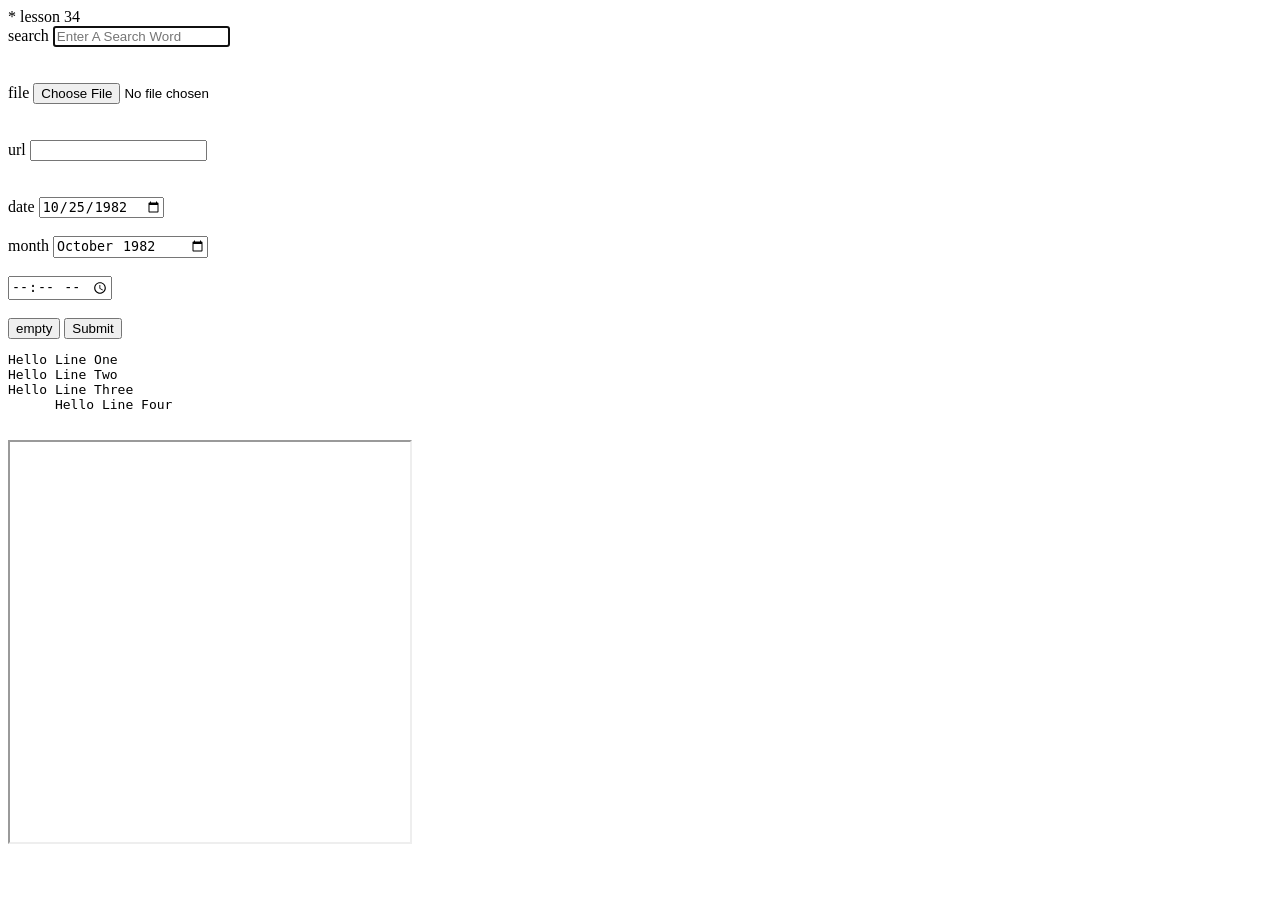
==== index.html @ 5287e123 "changing direction" ====
<!doctype html>
<html lang="en">
  <head>
    <meta name="description" content="This Is Description For My First Page" />
    <meta charset="UTF-8" />
    <meta name="viewport" content="width=device-width, initial-scale=1.0" />
    <title>Welcome to jimmy's book store</title>
    <style></style>
    <script></script>
    <link rel="stylesheet" href="" />
  </head>
  <body>
    <!-- *lesson 10
        <h1>This Is My First Page</h1>
        <p>وصف المتجر </p>
    <h2>الاقسام</h2>
        <p><b>1</b></p>
            <p>1</p>
            <hr>
            <p>2</p>
            <hr>
            <p>3</p>
            <hr>
        <p><b>2</b></p>
        <a href="https://elzero.org/html-formatting-elements/" target="_blank">ikh</a> -->
    <!--* lesson 14
      <h2>My Info</h2>
      <p>my name is <B>Jimmy</B></p>
      <p>I M <STRong>Available</STRong> For Hire</p>
      <p>My Hour Old Price Is <del>$10</del> and the new price is <mark>$30</mark></p>
      <p>visit my website this link <a target="_blank" href="https://www.google.com">Jimmy's_website</a></p>
    <hr>
    <H2>Here Is Some Clients</H2>
      <img decoding="async" src="https://placehold.co/50x50/f00/rgb(128 128 128)" alt="">
      <img decoding="async" src="https://placehold.co/50x50/00f/rgb(128 128 128)" alt="">
      <img decoding="async" src="https://placehold.co/50x50/0f0/rgb(128 128 128)" alt="">
    <HR></HR>
    <H2>My Skills</H2>
      <ul>
        <li>HTML</li>
        <li>CSS</li>
        <li>JS
          <ul>
          <li>Vuejs</li>
          <li>Reactjs</li>
          <li>Angular
            <ol>
              <li value="4">v4.0</li>
              <li>v5.0</li>
              <li>v6.0</li>
              <li>v7.0</li>
              <li>v8.0</li>
            </ol>
          </li>
          <li>svelte</li>
          </ul>
        </li>
        <li>Python</li>
      </ul> -->
    <!--*lesson 18
    <table border="1" width="100%" cellpadding="10">
      <thead>
        <tr>
          <th>group</th>
          <th>Avatar</th>
          <th>Name</th>
          <th>Email</th>
          <th>Character</th>
          <th>Profile</th>
        </tr>
      </thead>
      <tbody>
        <tr>
        <td rowspan="2">1</td>
        <td>1</td>
        <td>1</td>
        <td>1</td>
        <td>1</td>
        <td>1</td>
        </tr>
        <tr>
        <td>1</td>
        <td>1</td>
        <td>1</td>
        <td>1</td>
        <td>1</td>
        </tr>
        <tr>
        <td>1</td>
        <td>1</td>
        <td>1</td>
        <td>1</td>
        <td>1</td>
        <td>1</td>
        </tr>
      </tbody>
      <tfoot>
        <tr>
          <td colspan="5">Total members</td>
          <td>3</td>
        </tr>
      </tfoot>
    </table>
    <hr> -->
    <!--* lesson27 
    <form method="post">
      <div>
        <label>username</label>
        <p><input type="text" placeholder="Your Name" name="username"></p>
    </div>
    <hr>
    <div>
      <label>Password</label>
      <input type="password" placeholder="Your password" name="Name">
    </div>
    <hr>
    <div>
      <label>Mobile</label>
      <input type="number" placeholder="+20100 (234) 123" name="Mobile">
    </div>
    <hr>
    <div>
      <label>E-mail</label>
      <input type="email" placeholder="valid E-mail" name="E-mail">
    </div>
    <hr>
      <div>
        <label>Subject</label>
        <input type="text" placeholder="Your Subject" name="Subject">
    </div >
      <input type="submit" value="sEND">
      <INput type="reset"></INput>
      <INput type="range" name="range" min="100" max="500" step="50"></INput>
    </form> -->
    <!--* lesson 30
    <form method="post">
      <div>
        <label for="">username</label> <br>
        <input type="text" autofocus minlength="5" maxlength="20">
      </div><br>
      <div>
        <label for="">E-mail</label><br>
        <input type="text" value="o@o.com" disabled>
      </div><br>
      <div>
        <label for="">Token</label><br>
        <input type="hidden" value="b92f1fc2fce391ad7af633723afd3055">
      </div>
      <input type="submit" value="Send">
      <input type="reset">
      <div> Skills
        <div>
        <input type="checkbox" name="qq" id="22">
        <label for="22">you</label>
      </div>
      <div>
        <input type="checkbox" name="qq" id="2">
        <label for="2">you</label>
      </div>
      <div>
        <input type="checkbox" name="qq" id="42" checked>
        <label for="42">you</label>
        </div>
      </div>
      <div> jobs
        <div>
        <input type="radio" id="252" name="q" checked>
        <label for="252" name="q">you</label>
      </div>
      <div>
        <input type="radio" id="21" name="q">
        <label for="21" name="q">you</label>
      </div>
      <div>
        <input type="radio" id="422" name="q">
        <label for="422" name="q">you</label>
      </div>
      </div>
      <div>
        <label for="88">choose</label>
        <select name="choose box" id="88">
          <optgroup label="fiction">
            <option value="hj">1</option>
            <option value="hd">2</option>
            <option value="dj">3</option>
          </optgroup>
        </select>
      </div> 
    </form> -->
    * lesson 34
    <form method="post" target="_blank" novalidate>
      <div>
        <label for="">search</label>
        <input type="search" placeholder="Enter A Search Word" autofocus />
      </div>
      <br /><br />
      <div>
        <label for="">file</label>
        <input type="file" />
      </div>
      <br /><br />
      <div>
        <label for="">url</label>
        <input type="url" required />
      </div>
      <br /><br />
      <label for="date">date</label>
      <input id="date" type="date" value="1982-10-25" />
      <br /><br />
      <label for="month">month</label>
      <input type="month" id="month" value="1982-10" />
      <br /><br />
      <input type="time" />
      <br /><br />
      <input type="reset" value="empty" />
      <input type="submit" />
    </form>
    <pre>
Hello Line One
Hello Line Two
Hello Line Three
      Hello Line Four
    </pre>
    <iframe
      src="https://elzero.org/html-assignments-lesson-from-31-to-34/"
      width="400px"
      height="400px"
    ></iframe>
  </body>
</html>
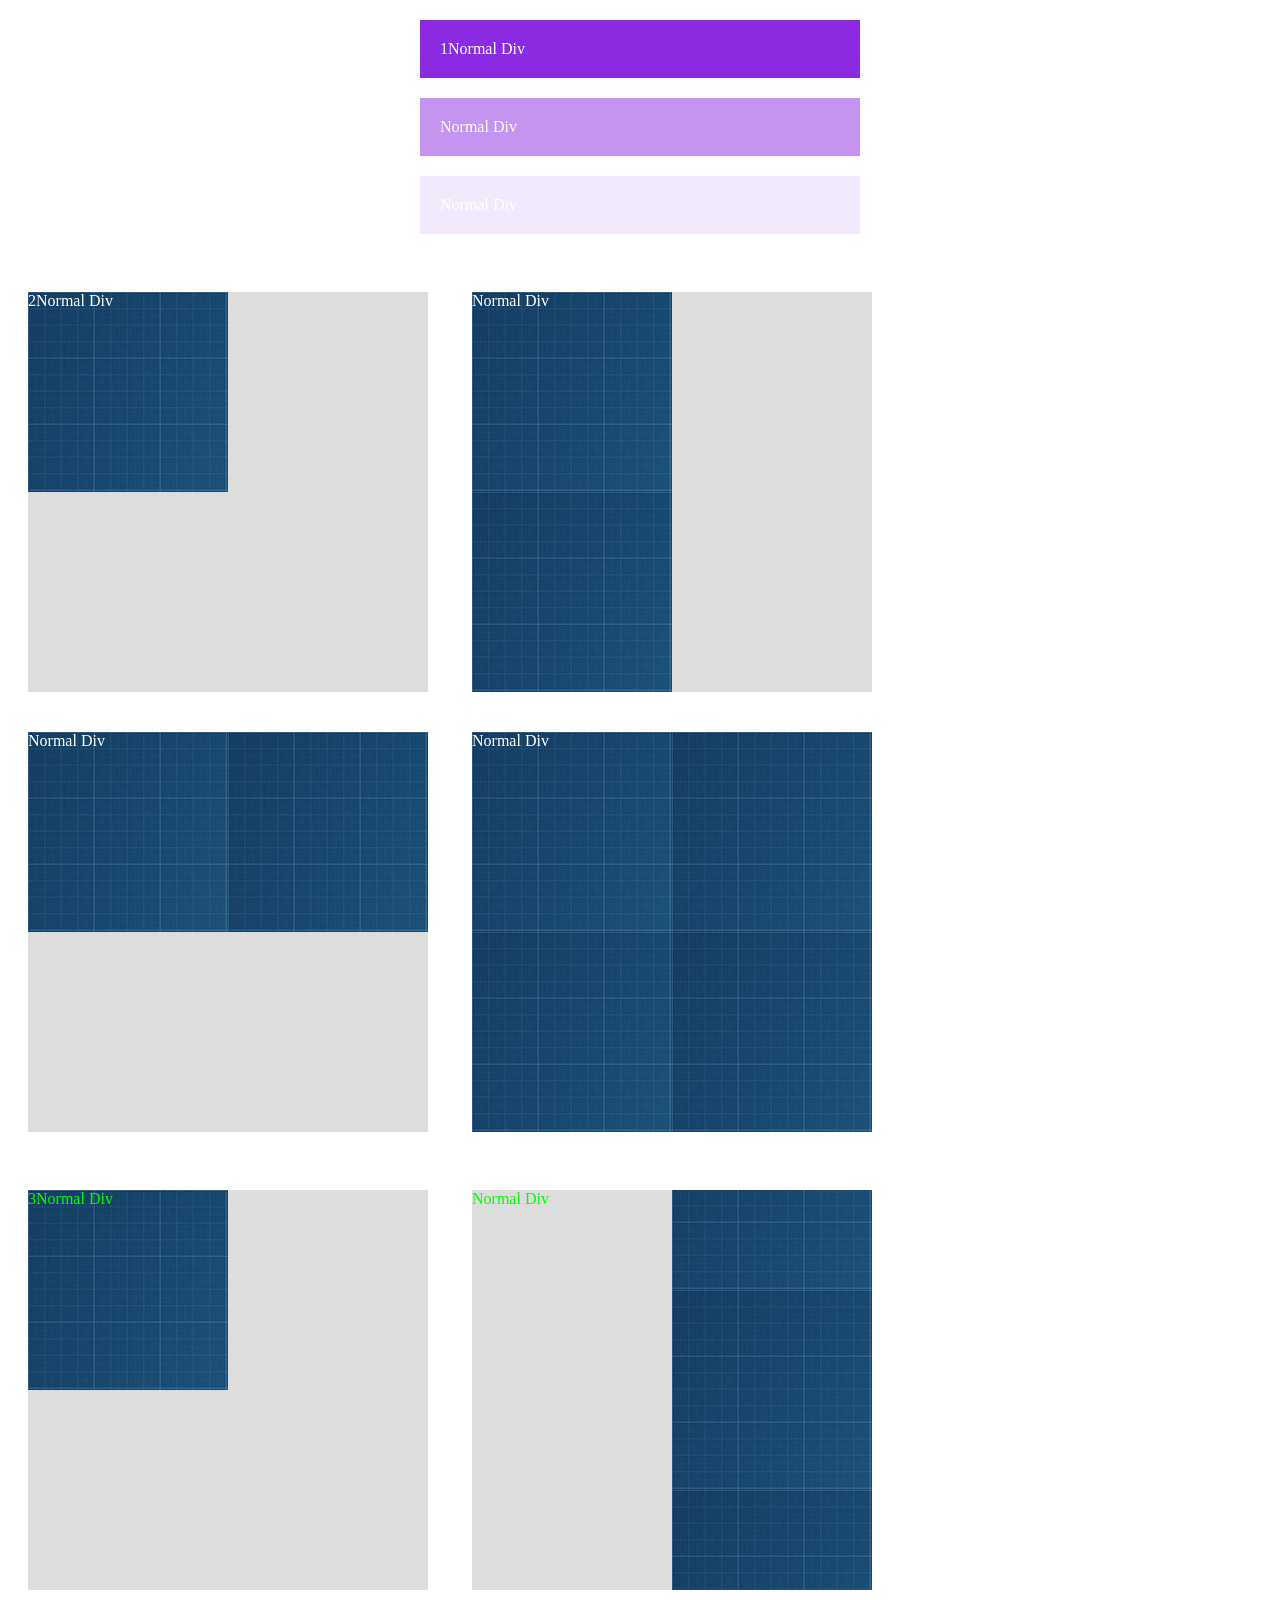
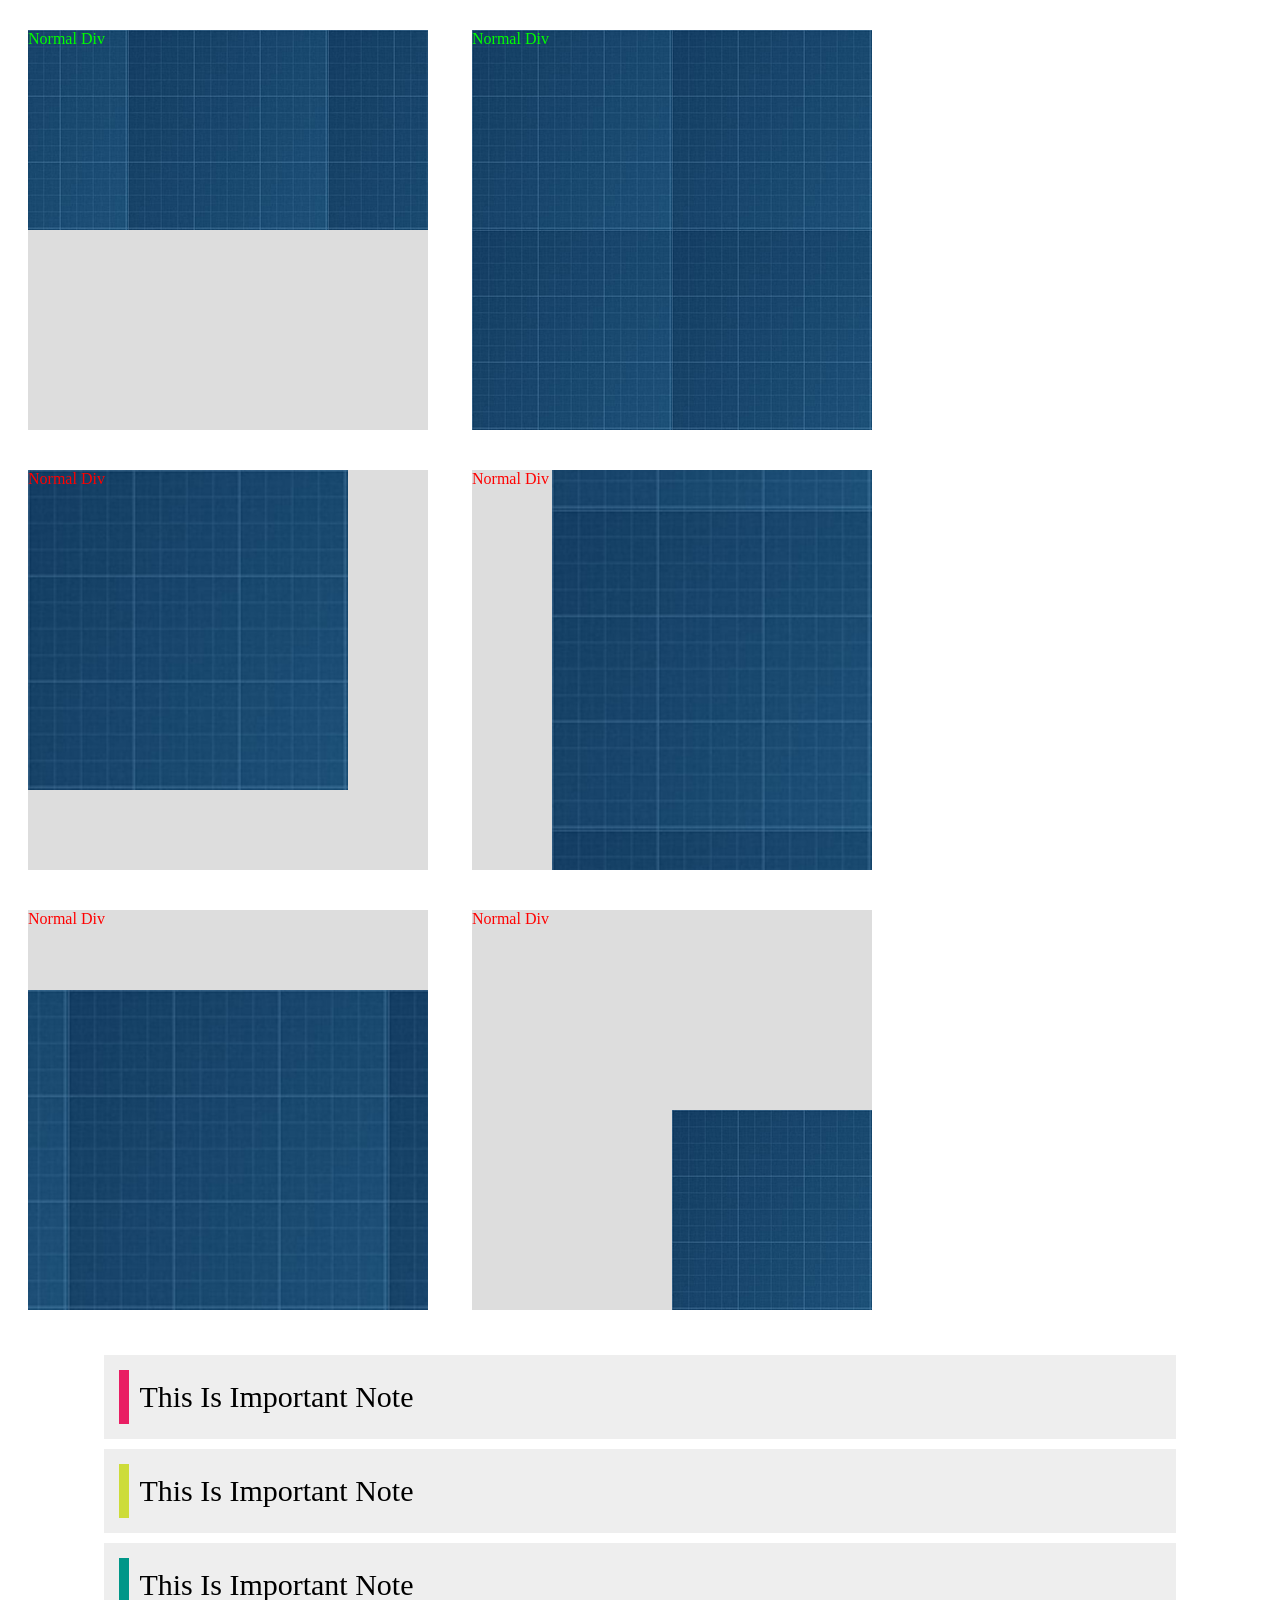
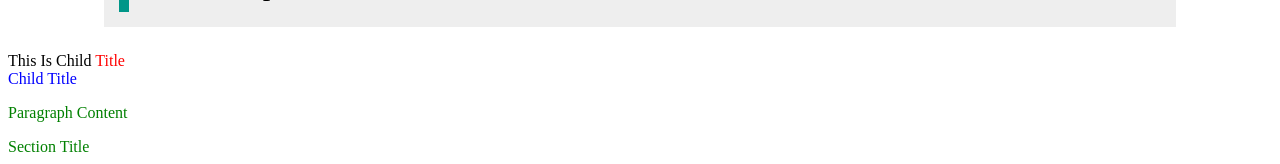
==== commit f491b55b: "lesson 1 ~16 done" ====
--- a/index.html
+++ b/index.html
@@ -7,10 +7,42 @@
     <title>Welcome to jimmy's book store</title>
     <style></style>
     <script></script>
-    <link rel="stylesheet" href="" />
+    <link rel="stylesheet" href="css/master.css" />
   </head>
   <body>
-    <!-- *lesson 10
+    <div class="assign-1-shape-1">1Normal Div</div>
+    <div class="assign-1-shape-2">Normal Div</div>
+    <div class="assign-1-shape-3">Normal Div</div>
+    <br />
+    <div class="assign-2">
+      <div class="assign-2-shape-1">2Normal Div</div>
+      <div class="assign-2-shape-2">Normal Div</div>
+      <div class="assign-2-shape-3">Normal Div</div>
+      <div class="assign-2-shape-4">Normal Div</div>
+    </div>
+    <br />
+    <div class="assign-3-shape-1">3Normal Div</div>
+    <div class="assign-3-shape-2">Normal Div</div>
+    <div class="assign-3-shape-3">Normal Div</div>
+    <div class="assign-3-shape-4">Normal Div</div>
+    <br />
+    <div class="assign-4-shape-1">Normal Div</div>
+    <div class="assign-4-shape-2">Normal Div</div>
+    <div class="assign-4-shape-3">Normal Div</div>
+    <div class="assign-4-shape-4">Normal Div</div>
+    <br />
+    <div class="element-1">This Is Important Note</div>
+    <div class="element-2">This Is Important Note</div>
+    <div class="element-3">This Is Important Note</div>
+    <div class="parent">
+      <div class="child">This Is Child <span class="title">Title</span></div>
+      <span class="title">Child Title</span>
+      <p>Paragraph Content</p>
+    </div>
+    <div class="title">Section Title</div>
+  </body>
+</html>
+<!-- *lesson 10
         <h1>This Is My First Page</h1>
         <p>وصف المتجر </p>
     <h2>الاقسام</h2>
@@ -23,7 +55,7 @@
             <hr>
         <p><b>2</b></p>
         <a href="https://elzero.org/html-formatting-elements/" target="_blank">ikh</a> -->
-    <!--* lesson 14
+<!--* lesson 14
       <h2>My Info</h2>
       <p>my name is <B>Jimmy</B></p>
       <p>I M <STRong>Available</STRong> For Hire</p>
@@ -42,7 +74,7 @@
         <li>JS
           <ul>
           <li>Vuejs</li>
-          <li>Reactjs</li>
+          <li>React.js</li>
           <li>Angular
             <ol>
               <li value="4">v4.0</li>
@@ -57,7 +89,7 @@
         </li>
         <li>Python</li>
       </ul> -->
-    <!--*lesson 18
+<!--*lesson 18
     <table border="1" width="100%" cellpadding="10">
       <thead>
         <tr>
@@ -102,7 +134,7 @@
       </tfoot>
     </table>
     <hr> -->
-    <!--* lesson27 
+<!--* lesson27 
     <form method="post">
       <div>
         <label>username</label>
@@ -132,7 +164,7 @@
       <INput type="reset"></INput>
       <INput type="range" name="range" min="100" max="500" step="50"></INput>
     </form> -->
-    <!--* lesson 30
+<!--* lesson 30
     <form method="post">
       <div>
         <label for="">username</label> <br>
@@ -187,7 +219,7 @@
         </select>
       </div> 
     </form> -->
-    * lesson 34
+<!-- * lesson 34
     <form method="post" target="_blank" novalidate>
       <div>
         <label for="">search</label>
@@ -225,6 +257,4 @@
       src="https://elzero.org/html-assignments-lesson-from-31-to-34/"
       width="400px"
       height="400px"
-    ></iframe>
-  </body>
-</html>
+    ></iframe>-->
--- a/css/master.css
+++ b/css/master.css
@@ -0,0 +1,197 @@
+.assign-1-shape-1 {
+  background-color: #8a2be2;
+      width: 400px;
+    margin: 20px auto;
+    padding: 20px;
+    color: #fff;
+
+
+}
+.assign-1-shape-2 {
+    width: 400px;
+    margin: 20px auto;
+    padding: 20px;
+    color: #fff;
+    background-color: #892be280;
+}
+
+.assign-1-shape-3 {
+        width: 400px;
+    margin: 20px auto;
+    padding: 20px;
+    color: #fff;
+    background-color: hsl(270.82deg 75.93% 52.75% / 10%);
+
+}
+.assign-2 {
+    color: #fff;
+}
+.assign-2-shape-1 {
+    margin: 20px;
+    width: 400px;
+    height: 400px;
+    background-color: #ddd;
+    background-repeat: no-repeat;
+    background-image: url("/pics/css-assignment-5-8.png");
+    display: inline-block;
+}
+.assign-2-shape-2 {
+    margin: 20px;
+    width: 400px;
+    height: 400px;
+    background-color: #ddd;
+    background-repeat: repeat-y;
+    background-image: url("/pics/css-assignment-5-8.png");
+    display: inline-block;
+}
+.assign-2-shape-3 {
+    margin: 20px;
+    width: 400px;
+    height: 400px;
+    background-color: #ddd;
+    background-repeat: repeat-x;
+    background-image: url("/pics/css-assignment-5-8.png");
+    display: inline-block;
+    
+}
+.assign-2-shape-4 {
+    margin: 20px;
+    width: 400px;
+    height: 400px;
+    background-color: #ddd;
+    background-image: url("/pics/css-assignment-5-8.png");
+    display: inline-block;
+}
+.assign-3-shape-1 {
+    color: rgb(0, 256, 0);
+    margin: 20px;
+    width: 400px;
+    height: 400px;
+    background-color: #ddd;
+    background-repeat: no-repeat;
+    background-image: url("/pics/css-assignment-5-8.png");
+    display: inline-block;
+}
+.assign-3-shape-2 {
+    color: rgb(0, 256, 0);
+    margin: 20px;
+    width: 400px;
+    height: 400px;
+    background-color: #ddd;
+    background-position: right;
+    background-repeat: repeat-y;
+    background-image: url("/pics/css-assignment-5-8.png");
+    display: inline-block;
+}
+.assign-3-shape-3 {
+    color: rgb(0, 256, 0);
+    margin: 20px;
+    width: 400px;
+    height: 400px;
+    background-color: #ddd;
+    background-position: top;
+    background-repeat: repeat-x;
+    background-image: url("/pics/css-assignment-5-8.png");
+    display: inline-block;
+    
+}
+.assign-3-shape-4 {
+    color: rgb(0, 299, 0);
+    margin: 20px;
+    width: 400px;
+    height: 400px;
+    background-color: #ddd;
+    background-image: url("/pics/css-assignment-5-8.png");
+    display: inline-block;
+}
+.assign-4-shape-1 {
+    color: red;
+    margin: 20px;
+    width: 400px;
+    height: 400px;
+    background-color: #ddd;
+    background-size: 80%;
+    background-repeat: no-repeat;
+    background-image: url("/pics/css-assignment-5-8.png");
+    display: inline-block;
+}
+.assign-4-shape-2 {
+    color: red;
+    margin: 20px;
+    width: 400px;
+    height: 400px;
+    background-position: right;
+    background-size: 80% ;
+    background-color: #ddd;
+    background-repeat: repeat-y;
+    background-image: url("/pics/css-assignment-5-8.png");
+    display: inline-block;
+}
+.assign-4-shape-3 {
+    color: red;
+    margin: 20px;
+    width: 400px;
+    height: 400px;
+    background-color: #ddd;
+    background-position: bottom;
+    background-size: 80%;
+    background-repeat: repeat-x;
+    background-image: url("/pics/css-assignment-5-8.png");
+    display: inline-block;
+    
+}
+.assign-4-shape-4 {
+    display: inline-block;
+    color: red;
+    margin: 20px;
+    width: 400px;
+    height: 400px;
+    background-position: right bottom;
+    background-repeat: no-repeat;
+    background-color: #ddd;
+    background-image: url("/pics/css-assignment-5-8.png");
+}
+.element-1 {
+display: block;
+width: 80%;
+padding: 10px; 
+margin: 40px auto;
+background-color: #eee;
+border-left: 10px #e91e63 solid;
+outline: 15px #eee solid;
+font-size: 30px;
+}
+.element-2 {
+display: block;
+width: 80%;
+padding: 10px; 
+margin: 40px auto;
+background-color: #eee;
+border-left: 10px #cddc39 solid;
+outline: 15px #eee solid;
+font-size: 30px;
+visibility: visible;
+}
+.element-3 {
+display: block;
+width: 80%;
+padding: 10px; 
+margin: 40px auto;
+background-color: #eee;
+border-left: 10px #009688 solid;
+outline: 15px #eee solid;
+font-size: 30px;
+}
+
+.parent .child span {
+    color: red;
+}
+.parent span {
+    color: blue;
+}
+.parent p {
+    color: green;
+}
+.title {
+    color: green;
+}
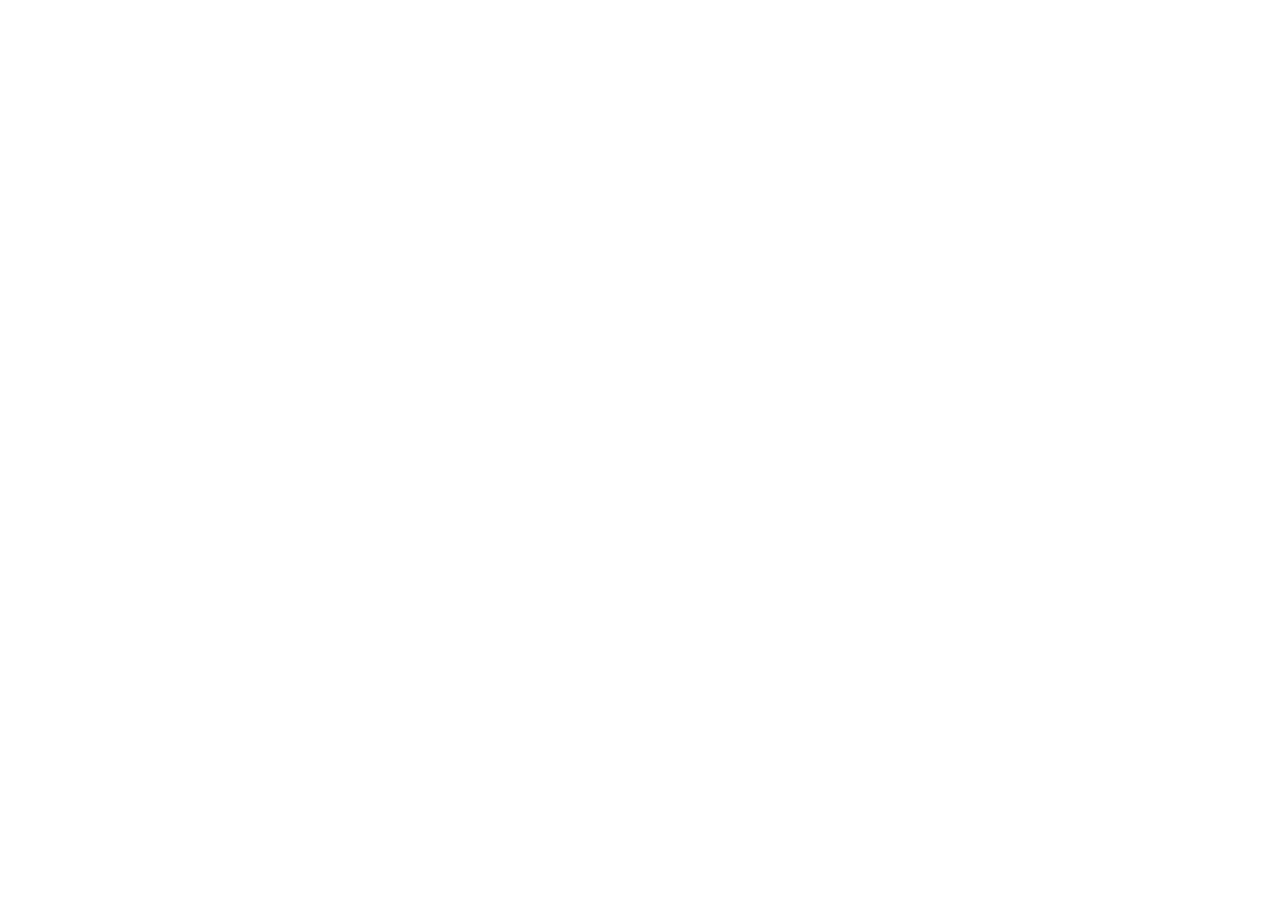
==== commit 81c6daab: "modified lesson 17~21 done" ====
--- a/index.html
+++ b/index.html
@@ -10,7 +10,7 @@
     <link rel="stylesheet" href="css/master.css" />
   </head>
   <body>
-    <div class="assign-1-shape-1">1Normal Div</div>
+    <!-- <div class="assign-1-shape-1">1Normal Div</div>
     <div class="assign-1-shape-2">Normal Div</div>
     <div class="assign-1-shape-3">Normal Div</div>
     <br />
@@ -39,7 +39,19 @@
       <span class="title">Child Title</span>
       <p>Paragraph Content</p>
     </div>
-    <div class="title">Section Title</div>
+    <div class="title">Section Title</div> -->
+    <!-- * lesson 21 
+    <div class="text-shadow">text-shadow</div>
+    <p class="one20">elzero Web school</p>
+    <p class="two20">elzero Web school</p>
+    <p class="three20">elzero Web school</p>
+    <div class="lorem">
+      Lorem ipsum dolor sit amet consectetur, adipisicing elit.
+      Ea itaque fugit vitae incidunt quis dolores? Id alias
+      eveniet sequi perspiciatis iusto impedit,
+      accusamus maxime reprehenderit blanditiis adipisci sapiente hic velit.
+    </div>
+    <a href="https://elzero.org" class="link-allin">elzero</a> -->
   </body>
 </html>
 <!-- *lesson 10
--- a/css/master.css
+++ b/css/master.css
@@ -1,3 +1,6 @@
+body {
+    font-family: Arial, Helvetica, sans-serif;
+}
 .assign-1-shape-1 {
   background-color: #8a2be2;
       width: 400px;
@@ -32,7 +35,7 @@
     height: 400px;
     background-color: #ddd;
     background-repeat: no-repeat;
-    background-image: url("/pics/css-assignment-5-8.png");
+    background-image: url("../pics/css-assignment-5-8.png");
     display: inline-block;
 }
 .assign-2-shape-2 {
@@ -41,7 +44,7 @@
     height: 400px;
     background-color: #ddd;
     background-repeat: repeat-y;
-    background-image: url("/pics/css-assignment-5-8.png");
+    background-image: url("../pics/css-assignment-5-8.png");
     display: inline-block;
 }
 .assign-2-shape-3 {
@@ -50,7 +53,7 @@
     height: 400px;
     background-color: #ddd;
     background-repeat: repeat-x;
-    background-image: url("/pics/css-assignment-5-8.png");
+    background-image: url("../pics/css-assignment-5-8.png");
     display: inline-block;
     
 }
@@ -59,28 +62,28 @@
     width: 400px;
     height: 400px;
     background-color: #ddd;
-    background-image: url("/pics/css-assignment-5-8.png");
+    background-image: url("../pics/css-assignment-5-8.png");
     display: inline-block;
 }
 .assign-3-shape-1 {
-    color: rgb(0, 256, 0);
-    margin: 20px;
-    width: 400px;
-    height: 400px;
-    background-color: #ddd;
-    background-repeat: no-repeat;
-    background-image: url("/pics/css-assignment-5-8.png");
+    color: rgb(0, 255, 0);
+    margin: 20px;
+    width: 400px;
+    height: 400px;
+    background-color: #ddd;
+    background-repeat: no-repeat;
+    background-image: url("../pics/css-assignment-5-8.png");
     display: inline-block;
 }
 .assign-3-shape-2 {
-    color: rgb(0, 256, 0);
+    color: rgb(0, 255, 0);
     margin: 20px;
     width: 400px;
     height: 400px;
     background-color: #ddd;
     background-position: right;
     background-repeat: repeat-y;
-    background-image: url("/pics/css-assignment-5-8.png");
+    background-image: url("../pics/css-assignment-5-8.png");
     display: inline-block;
 }
 .assign-3-shape-3 {
@@ -91,17 +94,17 @@
     background-color: #ddd;
     background-position: top;
     background-repeat: repeat-x;
-    background-image: url("/pics/css-assignment-5-8.png");
+    background-image: url("../pics/css-assignment-5-8.png");
     display: inline-block;
     
 }
 .assign-3-shape-4 {
-    color: rgb(0, 299, 0);
-    margin: 20px;
-    width: 400px;
-    height: 400px;
-    background-color: #ddd;
-    background-image: url("/pics/css-assignment-5-8.png");
+    color: rgb(0, 255, 0);
+    margin: 20px;
+    width: 400px;
+    height: 400px;
+    background-color: #ddd;
+    background-image: url("../pics/css-assignment-5-8.png");
     display: inline-block;
 }
 .assign-4-shape-1 {
@@ -112,7 +115,7 @@
     background-color: #ddd;
     background-size: 80%;
     background-repeat: no-repeat;
-    background-image: url("/pics/css-assignment-5-8.png");
+    background-image: url("../pics/css-assignment-5-8.png");
     display: inline-block;
 }
 .assign-4-shape-2 {
@@ -124,7 +127,7 @@
     background-size: 80% ;
     background-color: #ddd;
     background-repeat: repeat-y;
-    background-image: url("/pics/css-assignment-5-8.png");
+    background-image: url("../pics/css-assignment-5-8.png");
     display: inline-block;
 }
 .assign-4-shape-3 {
@@ -136,7 +139,7 @@
     background-position: bottom;
     background-size: 80%;
     background-repeat: repeat-x;
-    background-image: url("/pics/css-assignment-5-8.png");
+    background-image: url("../pics/css-assignment-5-8.png");
     display: inline-block;
     
 }
@@ -149,7 +152,7 @@
     background-position: right bottom;
     background-repeat: no-repeat;
     background-color: #ddd;
-    background-image: url("/pics/css-assignment-5-8.png");
+    background-image: url("../pics/css-assignment-5-8.png");
 }
 .element-1 {
 display: block;
@@ -194,4 +197,52 @@
 }
 .title {
     color: green;
-}+}
+.text-shadow {
+    color: black;
+    text-align: center;
+    font-size: 50px;
+    text-transform: capitalize;
+    background-color: #efefef;
+    text-shadow: 1px 1px rgb(244 67 54),2px 2px rgb(33 150 243),3px 3px rgb(156 39 176);
+}
+.one20,
+.two20,
+.three20 {
+    text-align: center;
+}
+.one20 {
+    text-transform: uppercase;
+}
+.two20 {
+    text-transform: capitalize;
+}
+
+.three20 {
+    text-transform: lowercase;
+}
+.lorem {
+    padding: 20px;
+    margin: auto;
+    background-color: #eee;
+    width: 400px;
+    white-space: nowrap;
+    text-overflow: ellipsis;
+    overflow: hidden;
+}
+.lorem:hover {
+    overflow: visible;
+}
+.link-allin {
+    display: block;
+    margin: 20px auto auto;
+    text-align: center;
+    text-decoration: none;
+    text-transform: capitalize;
+    background-color: #009688;
+    width: 94px;
+    height: 50px;
+    line-height: 3;
+    border-bottom: 5px solid#00514a;
+    color: #fff;
+}
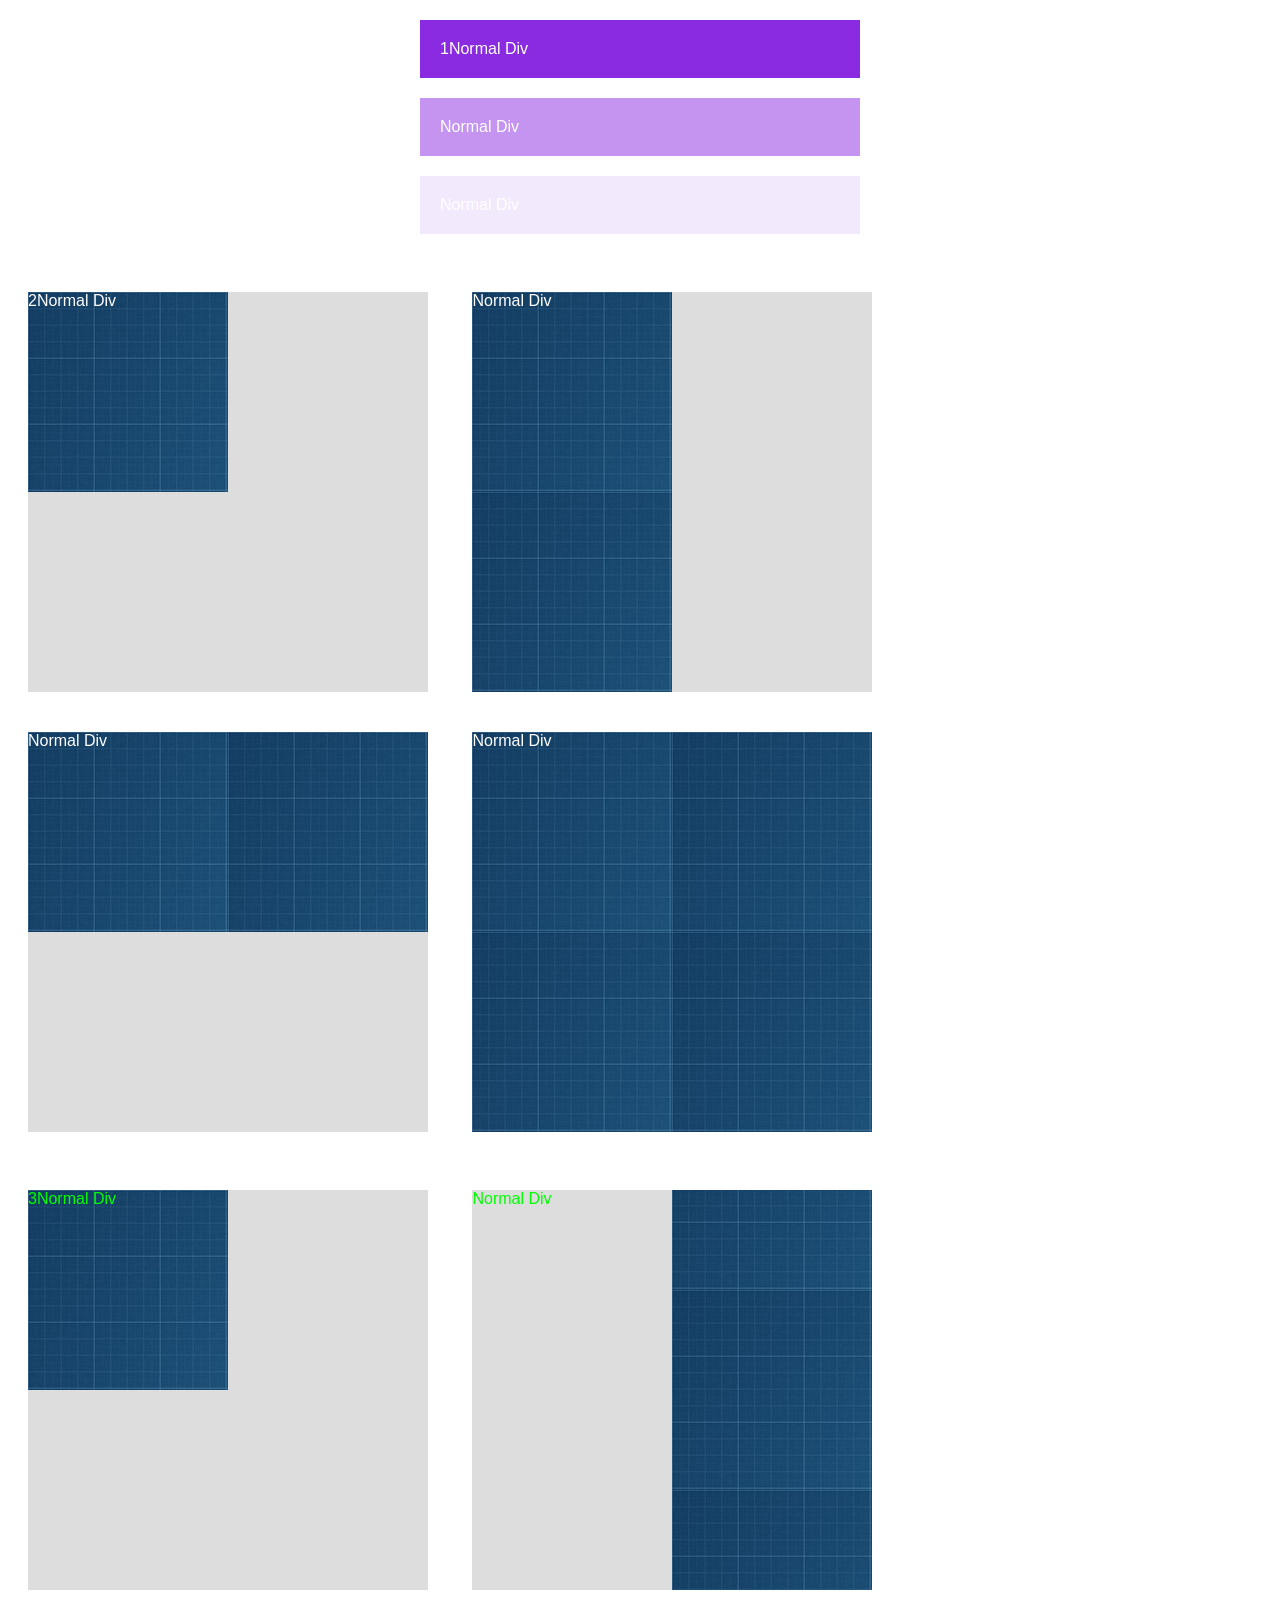
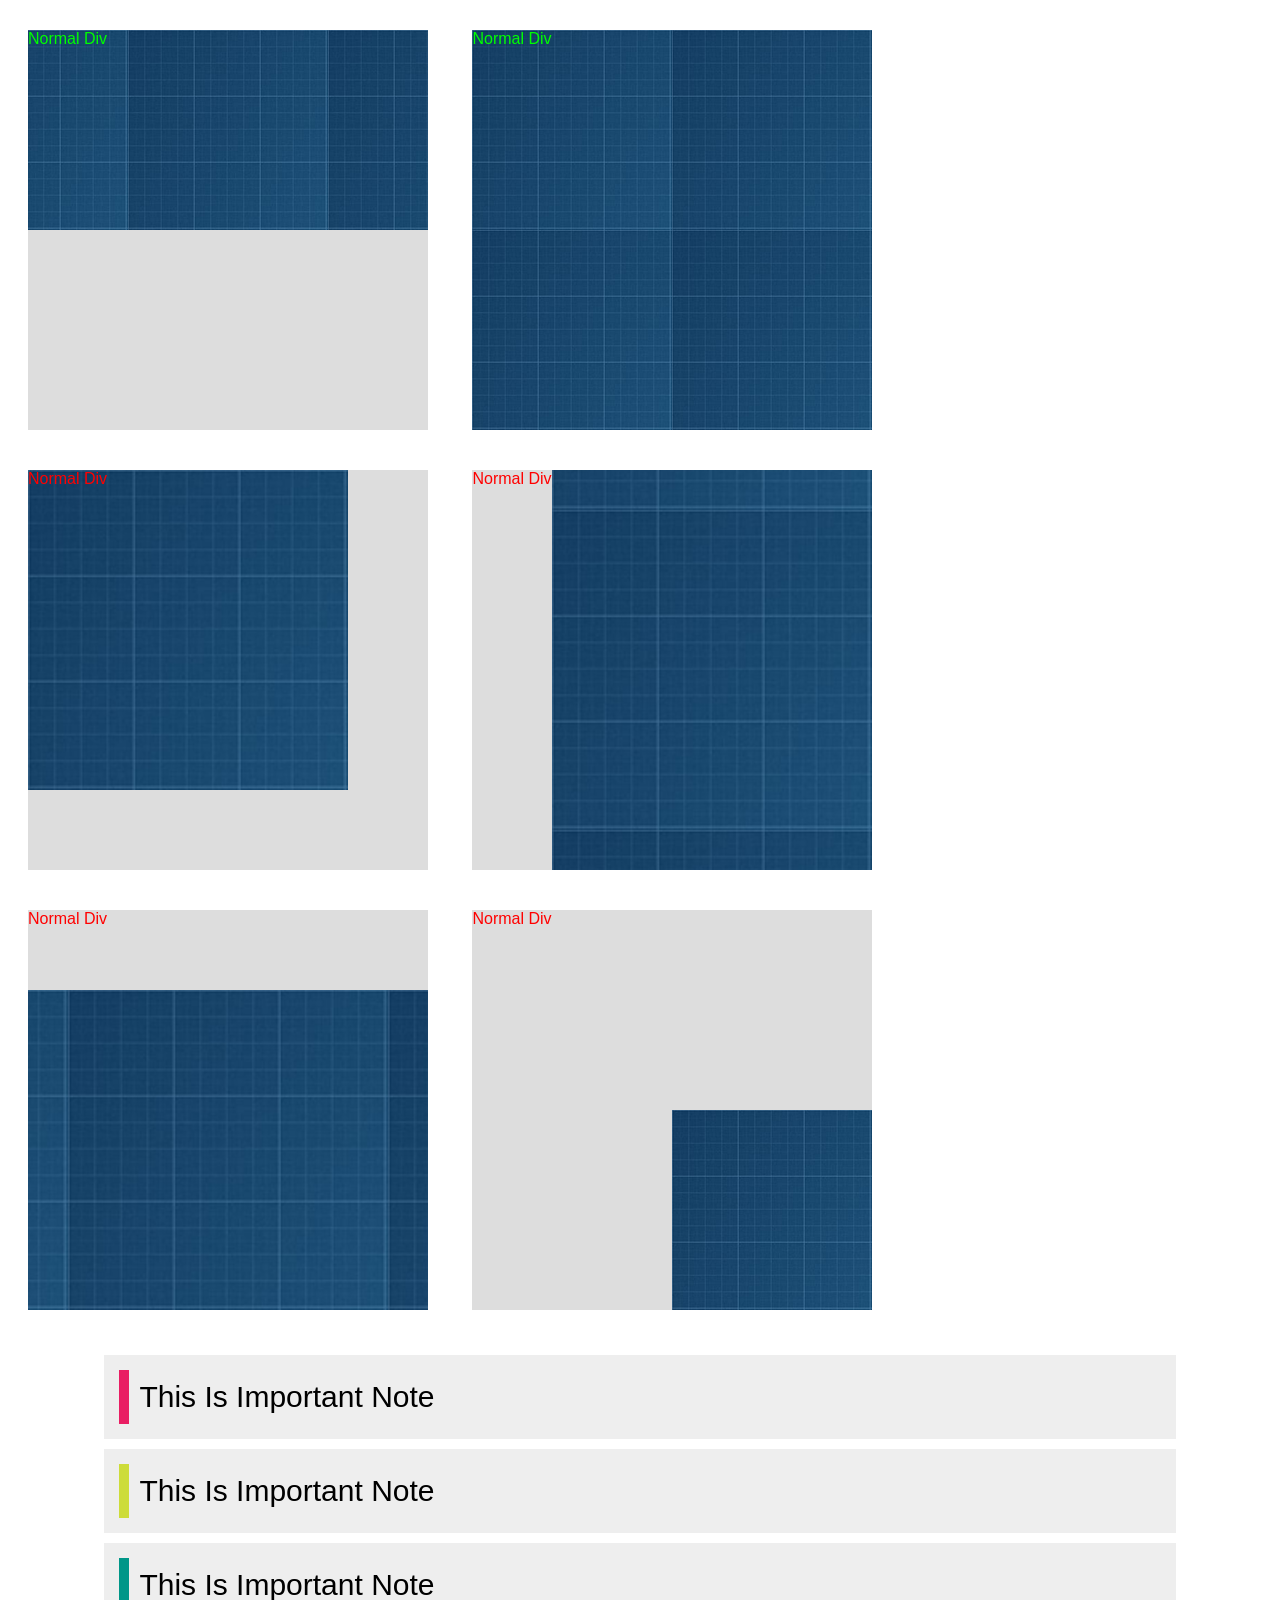
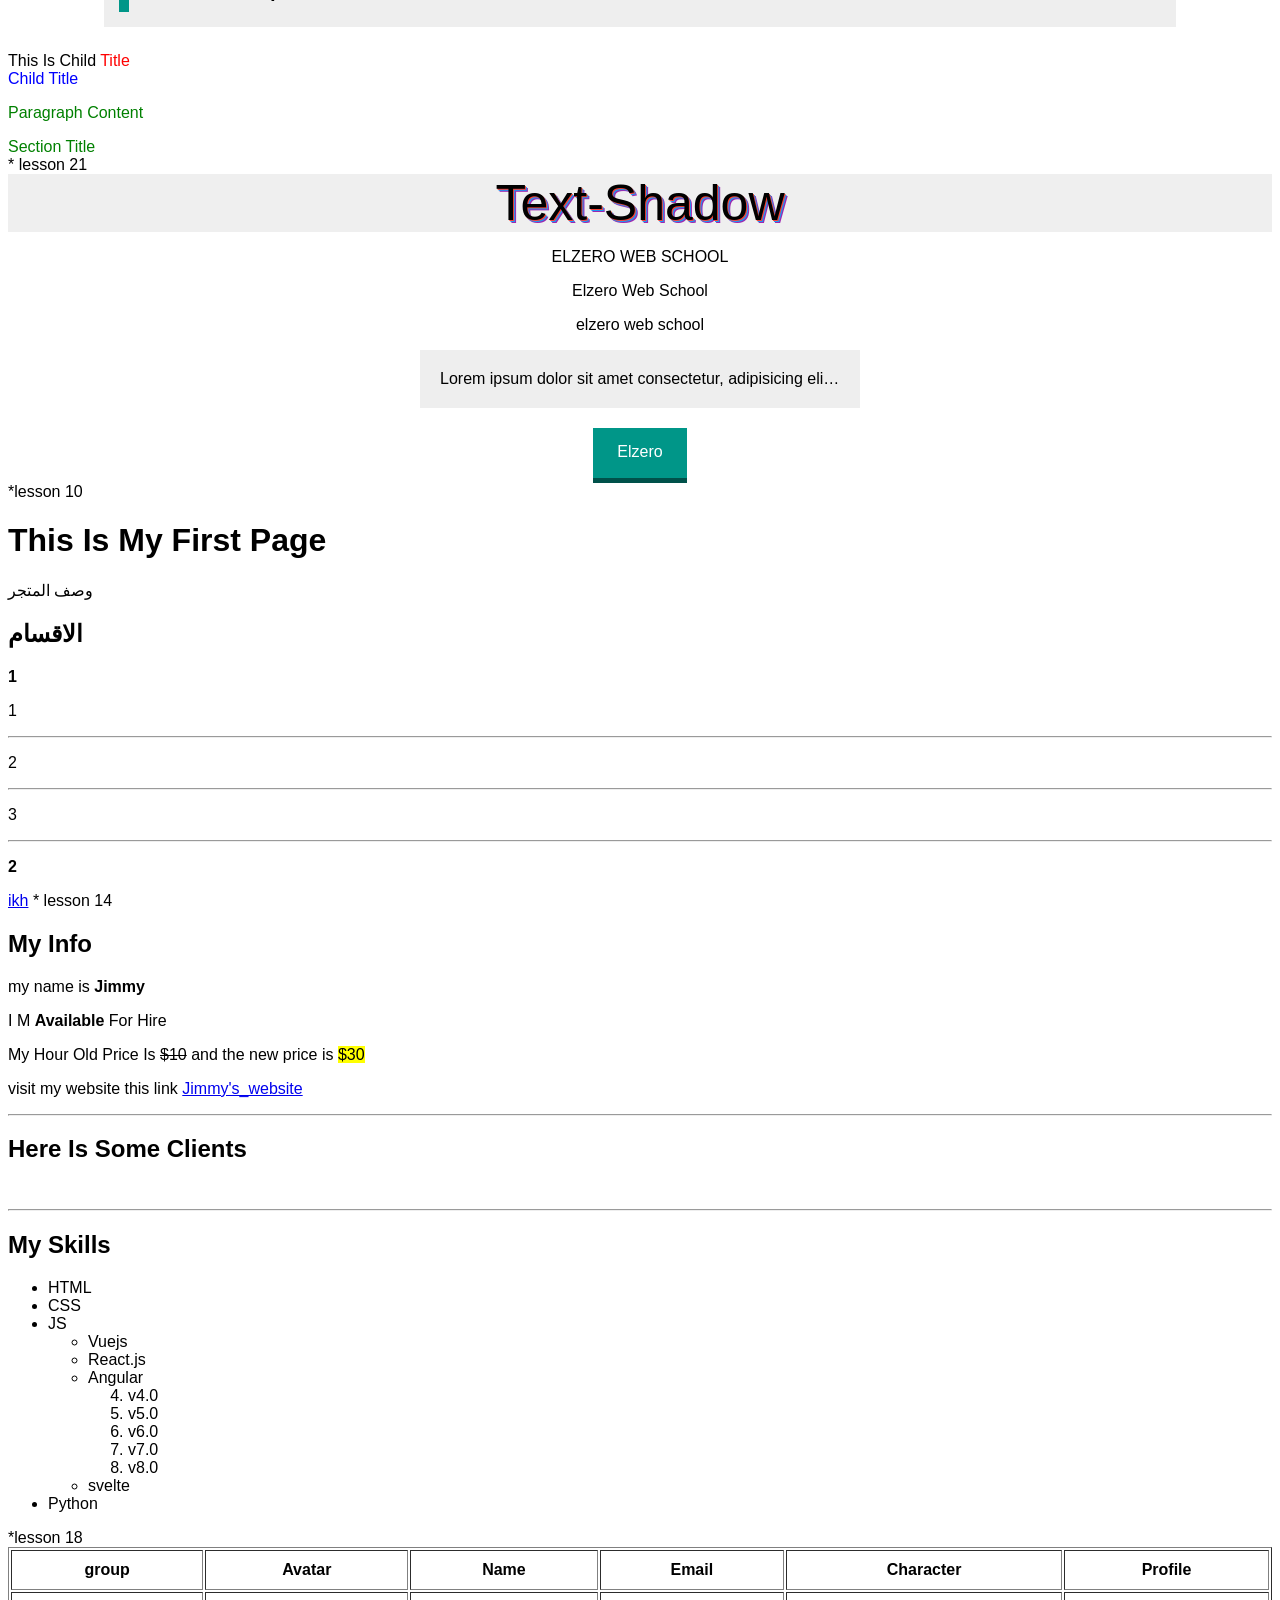
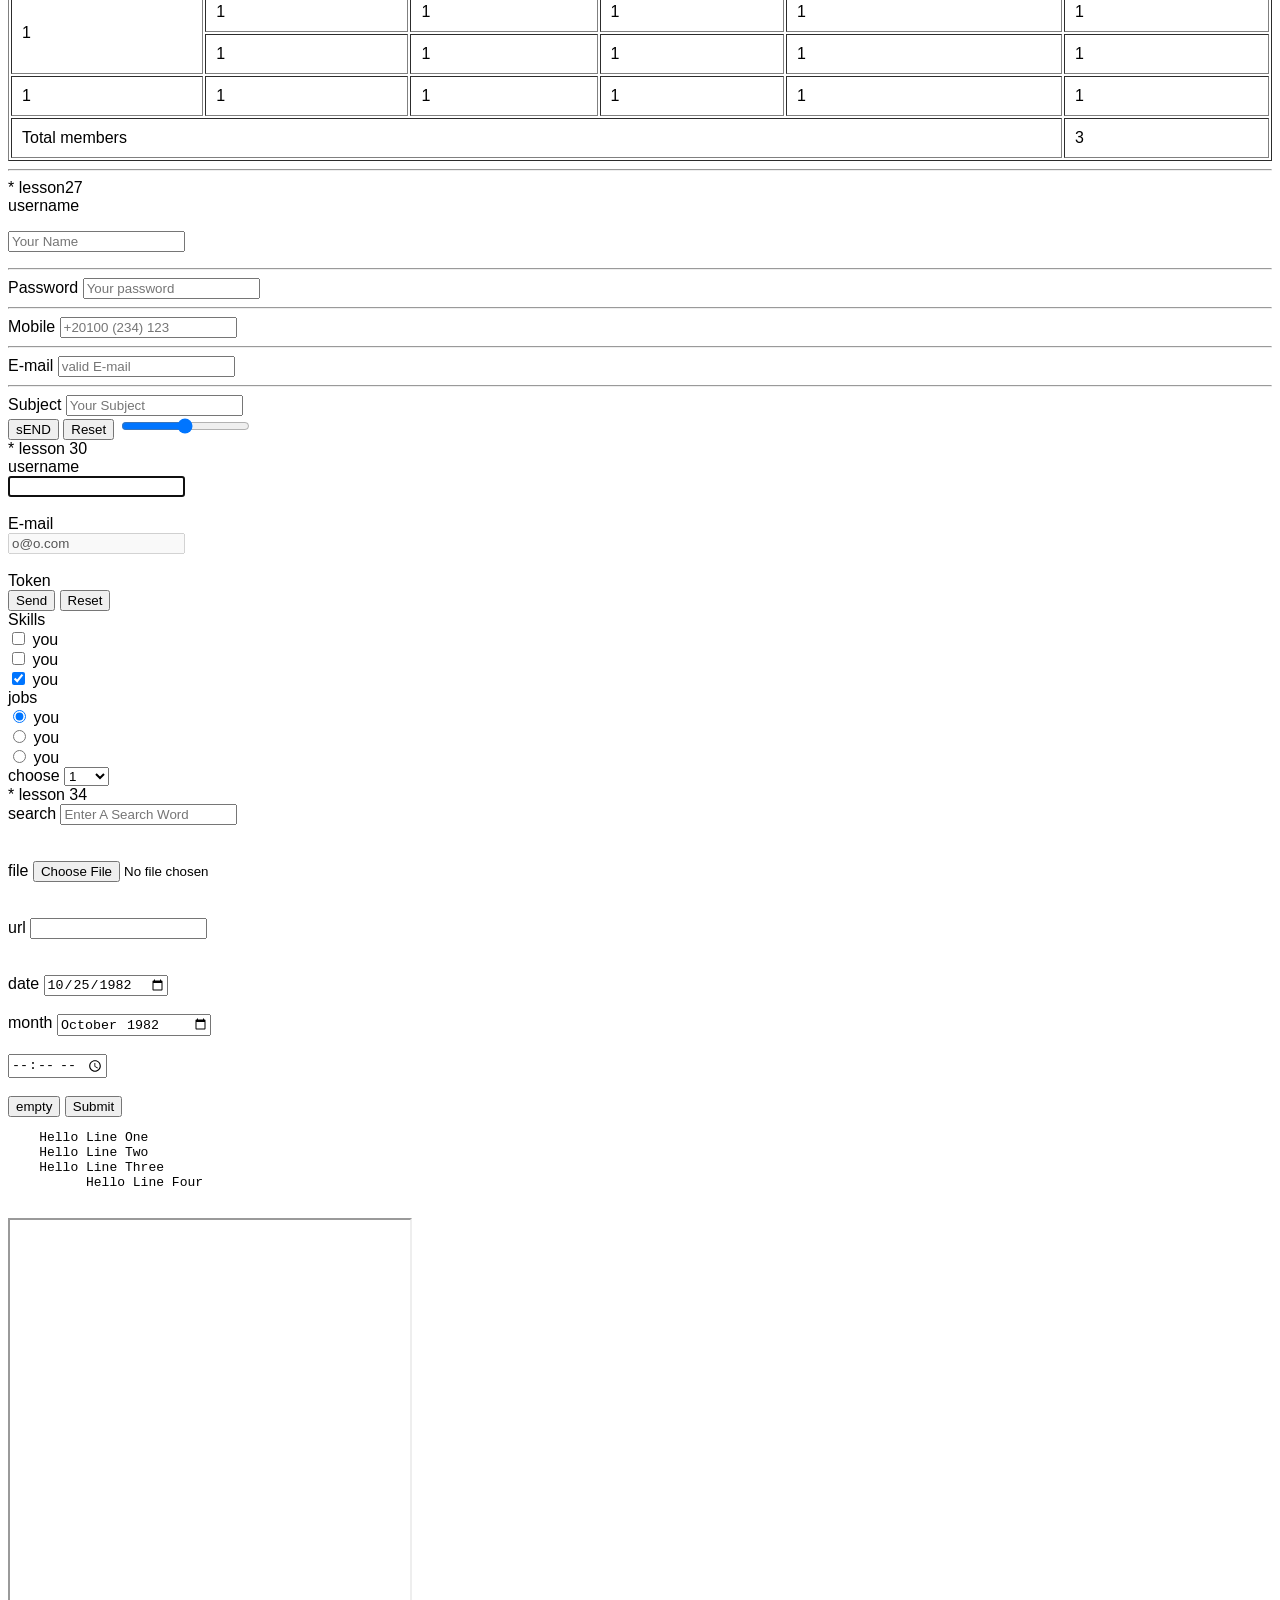
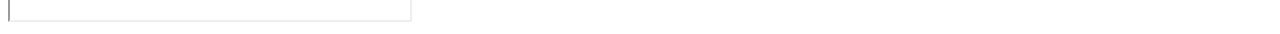
==== commit 4b878c06: "testing..." ====
--- a/index.html
+++ b/index.html
@@ -10,7 +10,7 @@
     <link rel="stylesheet" href="css/master.css" />
   </head>
   <body>
-    <!-- <div class="assign-1-shape-1">1Normal Div</div>
+    <div class="assign-1-shape-1">1Normal Div</div>
     <div class="assign-1-shape-2">Normal Div</div>
     <div class="assign-1-shape-3">Normal Div</div>
     <br />
@@ -39,8 +39,8 @@
       <span class="title">Child Title</span>
       <p>Paragraph Content</p>
     </div>
-    <div class="title">Section Title</div> -->
-    <!-- * lesson 21 
+    <div class="title">Section Title</div>
+    * lesson 21 
     <div class="text-shadow">text-shadow</div>
     <p class="one20">elzero Web school</p>
     <p class="two20">elzero Web school</p>
@@ -51,222 +51,222 @@
       eveniet sequi perspiciatis iusto impedit,
       accusamus maxime reprehenderit blanditiis adipisci sapiente hic velit.
     </div>
-    <a href="https://elzero.org" class="link-allin">elzero</a> -->
+    <a href="https://elzero.org" class="link-allin">elzero</a>
+    *lesson 10
+            <h1>This Is My First Page</h1>
+            <p>وصف المتجر </p>
+        <h2>الاقسام</h2>
+            <p><b>1</b></p>
+                <p>1</p>
+                <hr>
+                <p>2</p>
+                <hr>
+                <p>3</p>
+                <hr>
+            <p><b>2</b></p>
+            <a href="https://elzero.org/html-formatting-elements/" target="_blank">ikh</a>
+    * lesson 14
+          <h2>My Info</h2>
+          <p>my name is <B>Jimmy</B></p>
+          <p>I M <STRong>Available</STRong> For Hire</p>
+          <p>My Hour Old Price Is <del>$10</del> and the new price is <mark>$30</mark></p>
+          <p>visit my website this link <a target="_blank" href="https://www.google.com">Jimmy's_website</a></p>
+        <hr>
+        <H2>Here Is Some Clients</H2>
+          <img decoding="async" src="https://placehold.co/50x50/f00/rgb(128 128 128)" alt="">
+          <img decoding="async" src="https://placehold.co/50x50/00f/rgb(128 128 128)" alt="">
+          <img decoding="async" src="https://placehold.co/50x50/0f0/rgb(128 128 128)" alt="">
+        <HR></HR>
+        <H2>My Skills</H2>
+          <ul>
+            <li>HTML</li>
+            <li>CSS</li>
+            <li>JS
+              <ul>
+              <li>Vuejs</li>
+              <li>React.js</li>
+              <li>Angular
+                <ol>
+                  <li value="4">v4.0</li>
+                  <li>v5.0</li>
+                  <li>v6.0</li>
+                  <li>v7.0</li>
+                  <li>v8.0</li>
+                </ol>
+              </li>
+              <li>svelte</li>
+              </ul>
+            </li>
+            <li>Python</li>
+          </ul>
+    *lesson 18
+        <table border="1" width="100%" cellpadding="10">
+          <thead>
+            <tr>
+              <th>group</th>
+              <th>Avatar</th>
+              <th>Name</th>
+              <th>Email</th>
+              <th>Character</th>
+              <th>Profile</th>
+            </tr>
+          </thead>
+          <tbody>
+            <tr>
+            <td rowspan="2">1</td>
+            <td>1</td>
+            <td>1</td>
+            <td>1</td>
+            <td>1</td>
+            <td>1</td>
+            </tr>
+            <tr>
+            <td>1</td>
+            <td>1</td>
+            <td>1</td>
+            <td>1</td>
+            <td>1</td>
+            </tr>
+            <tr>
+            <td>1</td>
+            <td>1</td>
+            <td>1</td>
+            <td>1</td>
+            <td>1</td>
+            <td>1</td>
+            </tr>
+          </tbody>
+          <tfoot>
+            <tr>
+              <td colspan="5">Total members</td>
+              <td>3</td>
+            </tr>
+          </tfoot>
+        </table>
+        <hr>
+    * lesson27 
+        <form method="post">
+          <div>
+            <label>username</label>
+            <p><input type="text" placeholder="Your Name" name="username"></p>
+        </div>
+        <hr>
+        <div>
+          <label>Password</label>
+          <input type="password" placeholder="Your password" name="Name">
+        </div>
+        <hr>
+        <div>
+          <label>Mobile</label>
+          <input type="number" placeholder="+20100 (234) 123" name="Mobile">
+        </div>
+        <hr>
+        <div>
+          <label>E-mail</label>
+          <input type="email" placeholder="valid E-mail" name="E-mail">
+        </div>
+        <hr>
+          <div>
+            <label>Subject</label>
+            <input type="text" placeholder="Your Subject" name="Subject">
+        </div >
+          <input type="submit" value="sEND">
+          <INput type="reset"></INput>
+          <INput type="range" name="range" min="100" max="500" step="50"></INput>
+        </form>
+    * lesson 30
+        <form method="post">
+          <div>
+            <label for="">username</label> <br>
+            <input type="text" autofocus minlength="5" maxlength="20">
+          </div><br>
+          <div>
+            <label for="">E-mail</label><br>
+            <input type="text" value="o@o.com" disabled>
+          </div><br>
+          <div>
+            <label for="">Token</label><br>
+            <input type="hidden" value="b92f1fc2fce391ad7af633723afd3055">
+          </div>
+          <input type="submit" value="Send">
+          <input type="reset">
+          <div> Skills
+            <div>
+            <input type="checkbox" name="qq" id="22">
+            <label for="22">you</label>
+          </div>
+          <div>
+            <input type="checkbox" name="qq" id="2">
+            <label for="2">you</label>
+          </div>
+          <div>
+            <input type="checkbox" name="qq" id="42" checked>
+            <label for="42">you</label>
+            </div>
+          </div>
+          <div> jobs
+            <div>
+            <input type="radio" id="252" name="q" checked>
+            <label for="252" name="q">you</label>
+          </div>
+          <div>
+            <input type="radio" id="21" name="q">
+            <label for="21" name="q">you</label>
+          </div>
+          <div>
+            <input type="radio" id="422" name="q">
+            <label for="422" name="q">you</label>
+          </div>
+          </div>
+          <div>
+            <label for="88">choose</label>
+            <select name="choose box" id="88">
+              <optgroup label="fiction">
+                <option value="hj">1</option>
+                <option value="hd">2</option>
+                <option value="dj">3</option>
+              </optgroup>
+            </select>
+          </div> 
+        </form>
+    * lesson 34
+        <form method="post" target="_blank" novalidate>
+          <div>
+            <label for="">search</label>
+            <input type="search" placeholder="Enter A Search Word" autofocus />
+          </div>
+          <br /><br />
+          <div>
+            <label for="">file</label>
+            <input type="file" />
+          </div>
+          <br /><br />
+          <div>
+            <label for="">url</label>
+            <input type="url" required />
+          </div>
+          <br /><br />
+          <label for="date">date</label>
+          <input id="date" type="date" value="1982-10-25" />
+          <br /><br />
+          <label for="month">month</label>
+          <input type="month" id="month" value="1982-10" />
+          <br /><br />
+          <input type="time" />
+          <br /><br />
+          <input type="reset" value="empty" />
+          <input type="submit" />
+        </form>
+        <pre>
+    Hello Line One
+    Hello Line Two
+    Hello Line Three
+          Hello Line Four
+        </pre>
+        <iframe
+          src="https://elzero.org/html-assignments-lesson-from-31-to-34/"
+          width="400px"
+          height="400px"
+        ></iframe>
   </body>
 </html>
-<!-- *lesson 10
-        <h1>This Is My First Page</h1>
-        <p>وصف المتجر </p>
-    <h2>الاقسام</h2>
-        <p><b>1</b></p>
-            <p>1</p>
-            <hr>
-            <p>2</p>
-            <hr>
-            <p>3</p>
-            <hr>
-        <p><b>2</b></p>
-        <a href="https://elzero.org/html-formatting-elements/" target="_blank">ikh</a> -->
-<!--* lesson 14
-      <h2>My Info</h2>
-      <p>my name is <B>Jimmy</B></p>
-      <p>I M <STRong>Available</STRong> For Hire</p>
-      <p>My Hour Old Price Is <del>$10</del> and the new price is <mark>$30</mark></p>
-      <p>visit my website this link <a target="_blank" href="https://www.google.com">Jimmy's_website</a></p>
-    <hr>
-    <H2>Here Is Some Clients</H2>
-      <img decoding="async" src="https://placehold.co/50x50/f00/rgb(128 128 128)" alt="">
-      <img decoding="async" src="https://placehold.co/50x50/00f/rgb(128 128 128)" alt="">
-      <img decoding="async" src="https://placehold.co/50x50/0f0/rgb(128 128 128)" alt="">
-    <HR></HR>
-    <H2>My Skills</H2>
-      <ul>
-        <li>HTML</li>
-        <li>CSS</li>
-        <li>JS
-          <ul>
-          <li>Vuejs</li>
-          <li>React.js</li>
-          <li>Angular
-            <ol>
-              <li value="4">v4.0</li>
-              <li>v5.0</li>
-              <li>v6.0</li>
-              <li>v7.0</li>
-              <li>v8.0</li>
-            </ol>
-          </li>
-          <li>svelte</li>
-          </ul>
-        </li>
-        <li>Python</li>
-      </ul> -->
-<!--*lesson 18
-    <table border="1" width="100%" cellpadding="10">
-      <thead>
-        <tr>
-          <th>group</th>
-          <th>Avatar</th>
-          <th>Name</th>
-          <th>Email</th>
-          <th>Character</th>
-          <th>Profile</th>
-        </tr>
-      </thead>
-      <tbody>
-        <tr>
-        <td rowspan="2">1</td>
-        <td>1</td>
-        <td>1</td>
-        <td>1</td>
-        <td>1</td>
-        <td>1</td>
-        </tr>
-        <tr>
-        <td>1</td>
-        <td>1</td>
-        <td>1</td>
-        <td>1</td>
-        <td>1</td>
-        </tr>
-        <tr>
-        <td>1</td>
-        <td>1</td>
-        <td>1</td>
-        <td>1</td>
-        <td>1</td>
-        <td>1</td>
-        </tr>
-      </tbody>
-      <tfoot>
-        <tr>
-          <td colspan="5">Total members</td>
-          <td>3</td>
-        </tr>
-      </tfoot>
-    </table>
-    <hr> -->
-<!--* lesson27 
-    <form method="post">
-      <div>
-        <label>username</label>
-        <p><input type="text" placeholder="Your Name" name="username"></p>
-    </div>
-    <hr>
-    <div>
-      <label>Password</label>
-      <input type="password" placeholder="Your password" name="Name">
-    </div>
-    <hr>
-    <div>
-      <label>Mobile</label>
-      <input type="number" placeholder="+20100 (234) 123" name="Mobile">
-    </div>
-    <hr>
-    <div>
-      <label>E-mail</label>
-      <input type="email" placeholder="valid E-mail" name="E-mail">
-    </div>
-    <hr>
-      <div>
-        <label>Subject</label>
-        <input type="text" placeholder="Your Subject" name="Subject">
-    </div >
-      <input type="submit" value="sEND">
-      <INput type="reset"></INput>
-      <INput type="range" name="range" min="100" max="500" step="50"></INput>
-    </form> -->
-<!--* lesson 30
-    <form method="post">
-      <div>
-        <label for="">username</label> <br>
-        <input type="text" autofocus minlength="5" maxlength="20">
-      </div><br>
-      <div>
-        <label for="">E-mail</label><br>
-        <input type="text" value="o@o.com" disabled>
-      </div><br>
-      <div>
-        <label for="">Token</label><br>
-        <input type="hidden" value="b92f1fc2fce391ad7af633723afd3055">
-      </div>
-      <input type="submit" value="Send">
-      <input type="reset">
-      <div> Skills
-        <div>
-        <input type="checkbox" name="qq" id="22">
-        <label for="22">you</label>
-      </div>
-      <div>
-        <input type="checkbox" name="qq" id="2">
-        <label for="2">you</label>
-      </div>
-      <div>
-        <input type="checkbox" name="qq" id="42" checked>
-        <label for="42">you</label>
-        </div>
-      </div>
-      <div> jobs
-        <div>
-        <input type="radio" id="252" name="q" checked>
-        <label for="252" name="q">you</label>
-      </div>
-      <div>
-        <input type="radio" id="21" name="q">
-        <label for="21" name="q">you</label>
-      </div>
-      <div>
-        <input type="radio" id="422" name="q">
-        <label for="422" name="q">you</label>
-      </div>
-      </div>
-      <div>
-        <label for="88">choose</label>
-        <select name="choose box" id="88">
-          <optgroup label="fiction">
-            <option value="hj">1</option>
-            <option value="hd">2</option>
-            <option value="dj">3</option>
-          </optgroup>
-        </select>
-      </div> 
-    </form> -->
-<!-- * lesson 34
-    <form method="post" target="_blank" novalidate>
-      <div>
-        <label for="">search</label>
-        <input type="search" placeholder="Enter A Search Word" autofocus />
-      </div>
-      <br /><br />
-      <div>
-        <label for="">file</label>
-        <input type="file" />
-      </div>
-      <br /><br />
-      <div>
-        <label for="">url</label>
-        <input type="url" required />
-      </div>
-      <br /><br />
-      <label for="date">date</label>
-      <input id="date" type="date" value="1982-10-25" />
-      <br /><br />
-      <label for="month">month</label>
-      <input type="month" id="month" value="1982-10" />
-      <br /><br />
-      <input type="time" />
-      <br /><br />
-      <input type="reset" value="empty" />
-      <input type="submit" />
-    </form>
-    <pre>
-Hello Line One
-Hello Line Two
-Hello Line Three
-      Hello Line Four
-    </pre>
-    <iframe
-      src="https://elzero.org/html-assignments-lesson-from-31-to-34/"
-      width="400px"
-      height="400px"
-    ></iframe>-->
